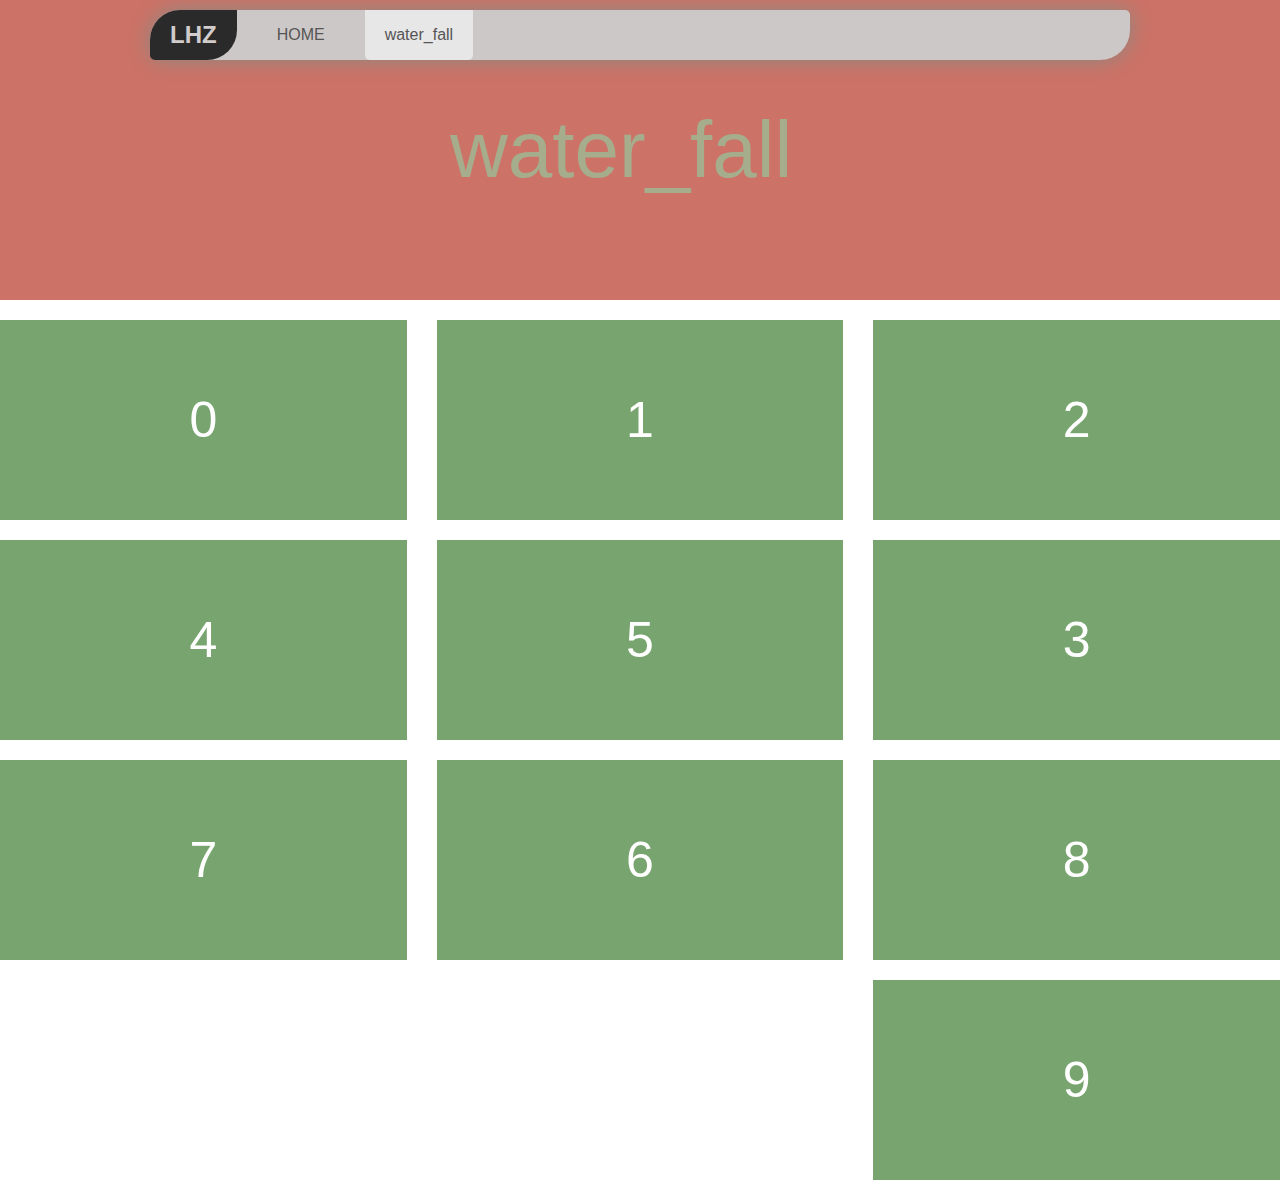
==== web/water_fall.html @ fbb9a8f2 "web" ====
<!doctype html>
<html lang="en">
<head>
	<meta charset="UTF-8">
	<meta name="viewport" content="width=device-width, user-scalable=no, initial-scale=1.0, maximum-scale=1.0, minimum-scale=1.0">
	<title>Document</title>
	<link rel="stylesheet" href="css/bootstrap.min.css">
	<link rel="stylesheet" href="css/base.css">
	<link rel="stylesheet" href="css/index.css">
	<link rel="stylesheet" href="css/water_fall.css">
    <link rel="stylesheet" media="screen and (max-width: 600px)" href="css/small.css" />
</head>
<body>
	<div id="nav">
		<ul>
			<li class="lhz">LHZ</li>
			<li><a href="index.html" >HOME</a></li>
			<li><a href="javascript:void(0)" class="nav_act">water_fall</a></li>
			<!-- <li><a href="javascript:void(0)">Canvas</a></li> -->
		</ul>
	</div>

	<div id="banner">
		<div class="wat_f">water_fall</div>
	</div>
   
   <div class="row">
  	<div class="col-xs-6 col-md-4 w_left">
  	 
  	</div>
  	<div class="col-xs-6 col-md-4 w_mid"></div>
  	<div class="col-xs-6 col-md-4 w_right"></div>
	</div>




<script src="js/jquery-1.11.3.min.js"></script>
<script src="js/jq.fn.water.js"></script>
<script>
var check=0;
// $("body").wf_bot();
$(function(){
$(".row").fmove();
var num = 0;
var c=0;
//		var timer = setInterval(fn,30);
		var raf = requestAnimationFrame(fn);
		function fn() {
			num++;
            c+=2;
			$("#banner")[0].style.backgroundColor = "hsl("+num+",50%,60%)";
			// $("#banner .wat_f")[0].style.color="hsl("+c+",50%,60%)";
			// $("#banner .wat_f")[0].style.textShadow="0px 0px  40px hsl("+c+",50%,60%)"
			setTimeout(function(){
				raf = requestAnimationFrame(fn);
			},100)
			
			if(num >= 240) {
//				clearInterval(timer);
				// cancelAnimationFrame(raf);//清除动画
				num=0;
			}
		}
})
console.log($(".row").children()[1]);

$(window).scroll(function(){
	console.log($(".row")[0]);
  if($(".row")[0].getBoundingClientRect().bottom <= document.documentElement.clientHeight){
  	 alert("增加10个box");
  	 $(".row").fmove();
  }
})
$(function(){
if($("body")[0].offsetWidth<600){
		$(".lhz").show().siblings().hide();
		$(".lhz")[0].style.cursor="pointer";
		$(".lhz").click(function(){
			if(check==1){
				$(".lhz").show().siblings().hide();
				    check=0;
			}
			else{
				$(".lhz").show().siblings().show();
				   check=1;
			}
			
			

		})

	}
})
	// console.log($("body")[0].offsetWidth);
	

	



</script>
</body>
</html>
---- web/css/base.css ----
html,
body,
div,
dl,
dt,
dd,
ul,
ol,
li,
h1,
h2,
h3,
h4,
h5,
h6,
pre,
form,
fieldset,
input,
textarea,
p,
blockquote,
th,
tr,
td {
  margin: 0;
  padding: 0;
  font-size: 12px;
}
table {
  border-collapse: collapse;
  border-spacing: 0;
}
fieldset,
img {
  border: 0;
}
address,
caption,
cite,
code,
dfn,
em,
strong,
th,
var {
  font-style: normal;
  font-weight: normal;
}
ol,
ul {
  list-style: none;
}
caption,
th,
td {
  text-align: center;
}
h1,
h2,
h3,
h4,
h5,
h6 {
  font-size: 100%;
  font-weight: normal;
}
q:before,
q:after {
  content: '';
}
abbr,
acronym {
  border: 0;
}
body {
  font: 10px/150% "Microsoft YaHei", Arial, Verdana, "\5b8b\4f53";
}
input,
button,
select,
textarea {
  outline: none;
}
a {
  text-decoration: none;
}
input,
select {
  -webkit-appearance: none;
  outline: none;
}
.clearfix {
  zoom: 1;
}
.clearfix:after {
  content: ".";
  display: block;
  height: 0;
  clear: both;
  visibility: hidden;
  font-size: 0;
}
a:hover {
  text-decoration: none;
}
---- web/css/index.css ----
html,
body,
div,
dl,
dt,
dd,
ul,
ol,
li,
h1,
h2,
h3,
h4,
h5,
h6,
pre,
form,
fieldset,
input,
textarea,
p,
blockquote,
th,
tr,
td {
  margin: 0;
  padding: 0;
  font-size: 12px;
}
table {
  border-collapse: collapse;
  border-spacing: 0;
}
fieldset,
img {
  border: 0;
}
address,
caption,
cite,
code,
dfn,
em,
strong,
th,
var {
  font-style: normal;
  font-weight: normal;
}
ol,
ul {
  list-style: none;
}
caption,
th,
td {
  text-align: center;
}
h1,
h2,
h3,
h4,
h5,
h6 {
  font-size: 100%;
  font-weight: normal;
}
q:before,
q:after {
  content: '';
}
abbr,
acronym {
  border: 0;
}
body {
  font: 10px/150% "Microsoft YaHei", Arial, Verdana, "\5b8b\4f53";
}
input,
button,
select,
textarea {
  outline: none;
}
a {
  text-decoration: none;
}
input,
select {
  -webkit-appearance: none;
  outline: none;
}
.clearfix {
  zoom: 1;
}
.clearfix:after {
  content: ".";
  display: block;
  height: 0;
  clear: both;
  visibility: hidden;
  font-size: 0;
}
a:hover {
  text-decoration: none;
}
.nav_act {
  background-color: #E7E7E7;
  border-radius: 0 0 5px 5px;
}
body,
html {
  width: 100%;
}
#nav {
  position: fixed;
  top: 10px;
  left: 50%;
  box-shadow: 0px 0px 20px #898A83;
  margin-left: -490px;
  width: 980px;
  border-radius: 30px 5px 30px 10px;
  z-index: 1000;
}
#nav ul {
  height: 50px;
  background-color: #CCC8C8;
  width: 980px;
  border-top: none;
  border-radius: 30px 5px 30px 10px;
}
#nav ul .lhz {
  color: #D2CCCC;
  font-size: 20px;
  height: 50px;
  display: block;
  line-height: 50px;
  padding: 0 20px;
  background-color: #2B2A2A;
  margin-left: 0;
  border-radius: 30px 0 30px 5px;
  font-size: 24px;
  font-weight: bold;
  -webkit-user-select: none;
  -moz-user-select: none;
  -ms-user-select: none;
  user-select: none;
}
#nav ul li {
  float: left;
  margin-left: 20px;
  -webkit-user-select: none;
  -moz-user-select: none;
  -ms-user-select: none;
  user-select: none;
}
#nav ul a {
  color: #555;
  font-size: 16px;
  height: 50px;
  display: block;
  line-height: 50px;
  padding: 0 20px;
}
#nav ul a:hover {
  background-color: #E7E7E7;
  border-radius: 0 0 5px 5px;
}
#item_act {
  width: 100%;
  height: 500px;
  background-color: #5A5959;
}
.swiper-button-prev {
  background-image: none;
  font-size: 50px;
  color: #F1F0D1;
}
.swiper-button-next {
  background-image: none;
  font-size: 50px;
  color: #F1F0D1;
}
.height_1 {
  height: 500px;
  background-color: #5A5959;
  position: relative;
}
.height_1 .L {
  position: absolute;
  font-size: 300px;
  left: 50%;
  top: 50%;
  margin-left: -90px;
  color: #D1E2A5;
  text-shadow: 0px 0px 50px #A9B55E;
}
.height_2 {
  height: 500px;
  background-color: #5A5959;
}
.height_2 .H {
  position: absolute;
  font-size: 300px;
  left: 50%;
  top: 50%;
  margin-left: -120px;
  color: #D1E2A5;
  text-shadow: 0px 0px 50px #A9B55E;
}
.height_3 {
  height: 500px;
  background-color: #5A5959;
}
.height_3 .Z {
  position: absolute;
  font-size: 300px;
  left: 50%;
  top: 50%;
  margin-left: -100px;
  color: #D1E2A5;
  text-shadow: 0px 0px 50px #A9B55E;
}
#video_m {
  margin-top: 30px;
  width: 800px;
  margin: 0 auto;
}
#video_m .wrap {
  margin-bottom: 70px;
  margin-top: 30px;
  overflow: hidden;
}
.bigo_name {
  overflow: hidden;
}
.bigo_name ul {
  margin-left: 50px;
  height: 50px;
  line-height: 50px;
}
.bigo_name ul li {
  font-size: 20px;
  font-weight: bold;
  float: left;
  height: 47px;
  margin-left: 20px;
  border: 1px solid #A9B55E;
  padding: 0 20px 1px 20px;
  border-bottom: 1px solid white;
}
.bigo_name ul li:nth-child(1) {
  border-bottom: 3px solid white;
}
.bingguo {
  border: 1px solid #A9B55E;
  width: 600px;
  margin-left: 45px;
  padding-left: 60px;
  margin-bottom: 20px;
  height: 500px;
}
.jojo {
  border: 1px solid #A9B55E;
  width: 600px;
  margin-left: 45px;
  padding-left: 60px;
  margin-bottom: 20px;
  display: none;
  height: 500px;
}
---- web/css/water_fall.css ----
#banner {
  width: 100%;
  height: 300px;
  background-color: black;
}
nav ul li {
  list-style: none;
}
#banner .wat_f {
  width: 300px;
  font-size: 80px;
  height: 300px;
  line-height: 300px;
  position: absolute;
  left: 50%;
  margin-left: -190px;
  color: #A5AD8D;
}
.w_box {
  width: 100%;
  height: 200px;
  line-height: 200px;
  margin-top: 20px;
  background-color: #78A56F;
  color: white;
  text-align: center;
  font-size: 50px;
  margin-bottom: 5px;
}
---- web/css/small.css ----
@media screen and (max-width: 600px) {
   #nav{
   	width: 20%;
   	left:20%;
   	margin:-15%;
   	top:80px;
   	position: absolute;

   }
   #nav ul{
   	width: 100%;
   }
   #nav ul li{
   	margin: 0;
   	display: block;
   	float: none;
   	background-color: rgba(102,102,204,0.33);
   	text-align: center;
   }
   #nav ul li a {
   	padding: 0;
   	display: block;
   }
   #nav ul li a:hover{
   		background-color: rgba(102,102,204,0.33);
   }
   #nav ul li:nth-child(1){
   	 margin: 0;
   }
  }
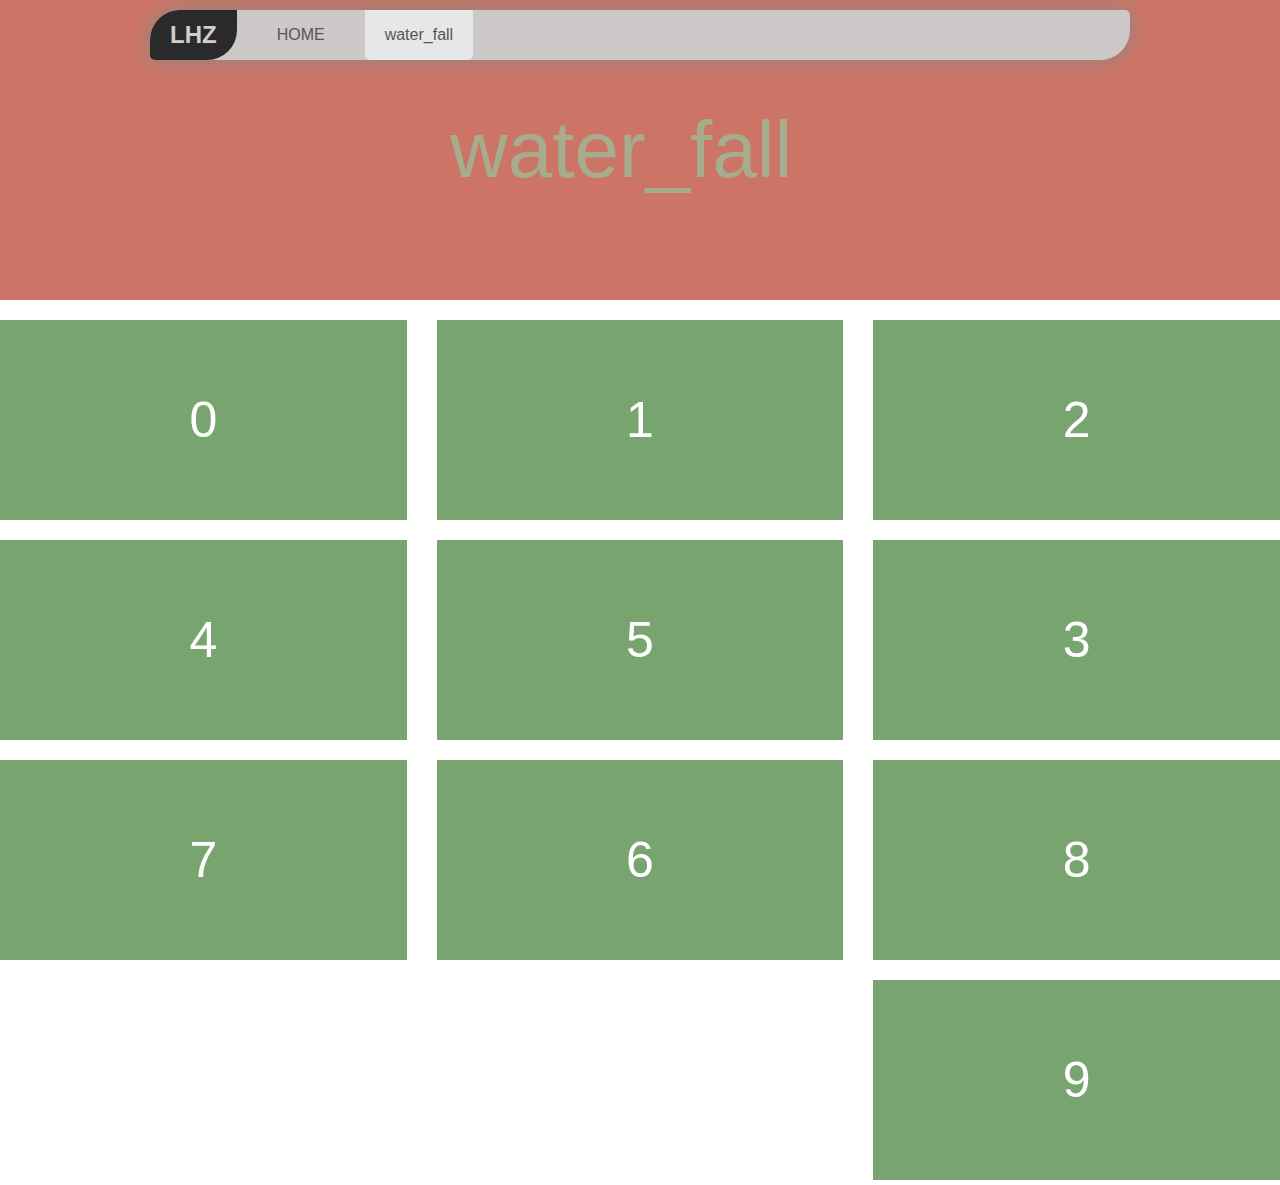
==== commit ae820b2b: "a" ====
--- a/web/water_fall.html
+++ b/web/water_fall.html
@@ -86,11 +86,32 @@
 				   check=1;
 			}
 			
-			
-
 		})
 
 	}
+})
+$(window).resize(function(){
+	//600
+	if($("body")[0].offsetWidth<600){
+		$(".lhz").show().siblings().hide();
+		$(".lhz")[0].style.cursor="pointer";
+		$(".lhz").click(function(){
+			if(check==1){
+				$(".lhz").show().siblings().hide();
+				    check=0;
+			}
+			else{
+				$(".lhz").show().siblings().show();
+				   check=1;
+			}			
+		})
+	}
+	//>600recover
+	if($("body")[0].offsetWidth>600){
+		$(".lhz").show().siblings().show();
+	}
+
+
 })
 	// console.log($("body")[0].offsetWidth);
 	
